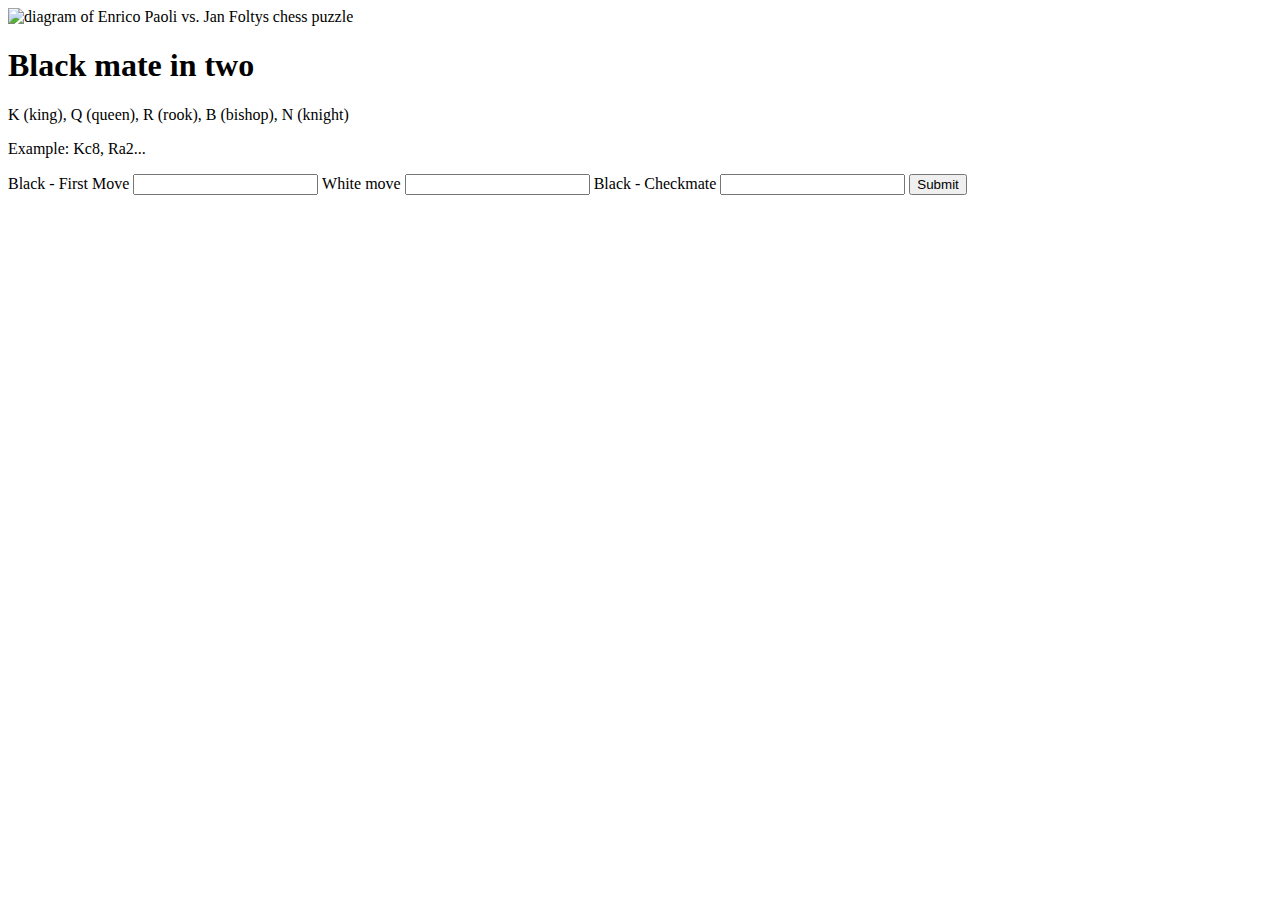
==== index.html @ 2e034b67 "Add files via upload" ====
<!doctype html>
<html>
    <head>
      <link rel="stylesheet" type="text/css" href="css/style.css">
      <script src="index.js"></script>
      <title>Chess Grandmaster</title>
    </head>
    <body>
        <div>
          <img src="https://www.sparkchess.com/cms/media/fen/452e4bb92c9951cec0e2179763489232.png" alt="diagram of Enrico Paoli vs. Jan Foltys chess puzzle" width="400" height="400" class="diagram entered lazyloaded" data-lazy-src="https://www.sparkchess.com/cms/media/fen/452e4bb92c9951cec0e2179763489232.png" data-ll-status="loaded">
          <h1>Black mate in two</h1>
          <p>K (king), Q (queen), R (rook), B (bishop), N (knight)</p>
          <p>Example: Kc8, Ra2...</p>
          <form method="POST">
            <label for="username">Black - First Move</label>
            <input name="m1" type="text"/>
            <label for="username">White move</label>
            <input name="m2" type="text"/>
            <label for="username">Black - Checkmate</label>
            <input name="m3" type="text"/>
            <input type="submit" value="Submit"/>
          </form>
        </div>
    </body>
</html>
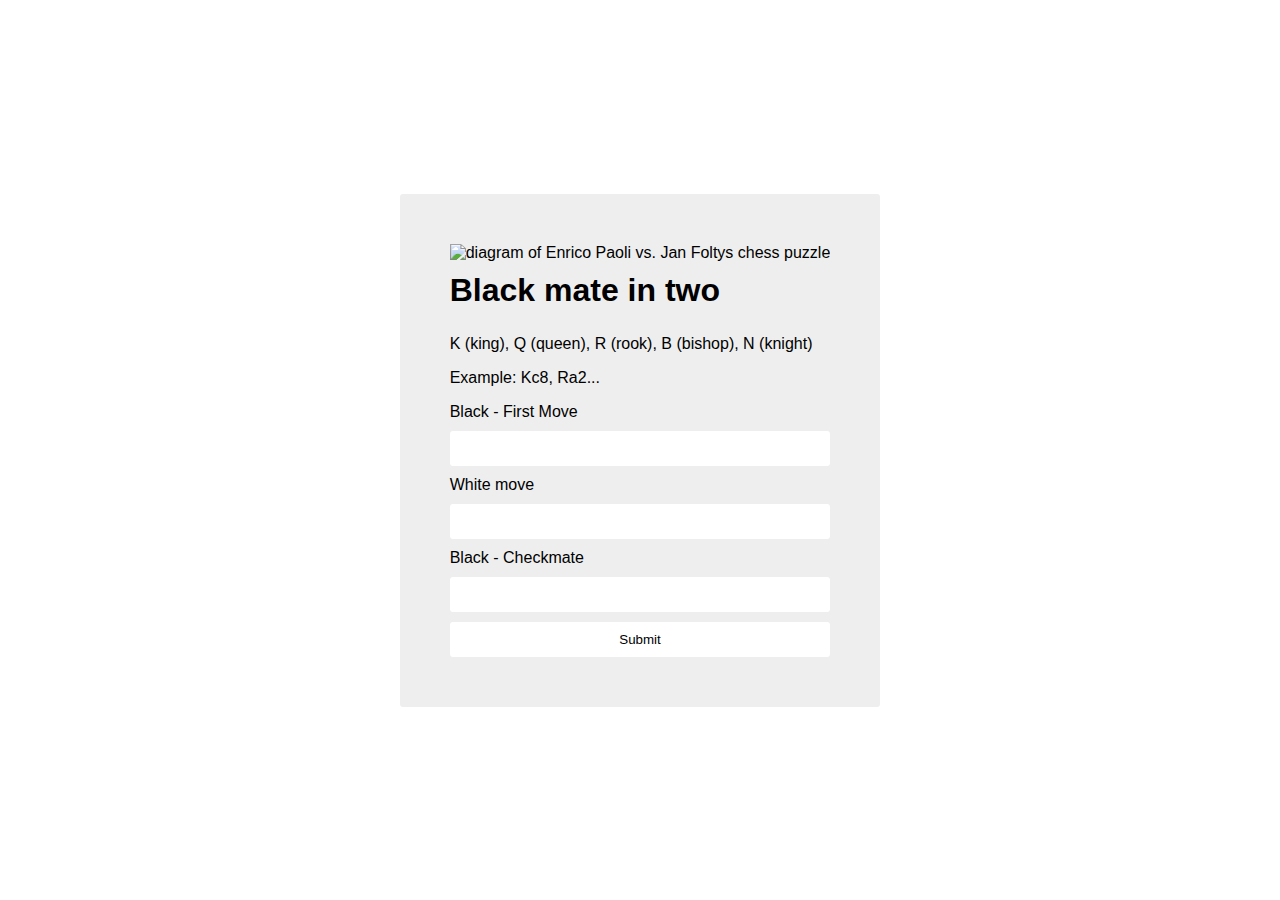
==== commit 5e9ec614: "Update index.html" ====
--- a/index.html
+++ b/index.html
@@ -5,6 +5,46 @@
       <link rel="stylesheet" type="text/css" href="css/style.css">
       <script src="index.js"></script>
       <title>Chess Grandmaster</title>
+      <style>
+          html, body {
+          margin: 0;
+          padding: 0;
+          height: 100%;
+          font-family: Arial, Helvetica, sans-serif;
+        }
+        
+        body {
+          display: grid;
+          place-items: center;
+        }
+        
+        body div {
+          padding: 50px;
+          border-radius: 3px;
+          background-color: #EEE;
+        }
+        
+        form {
+          display: flex;
+          flex-direction: column;
+          gap: 10px;
+        }
+        
+        h1 {
+          padding: 0;
+          padding-top: 10px;
+          padding-bottom: 10px;
+          margin: 0;
+        }
+        
+        input {
+          padding: 10px;
+          border: none;
+          outline: none;
+          border-radius: 3px;
+          background-color: #FFF;
+        }
+      </style>  
     </head>
     <body>
         <div>
